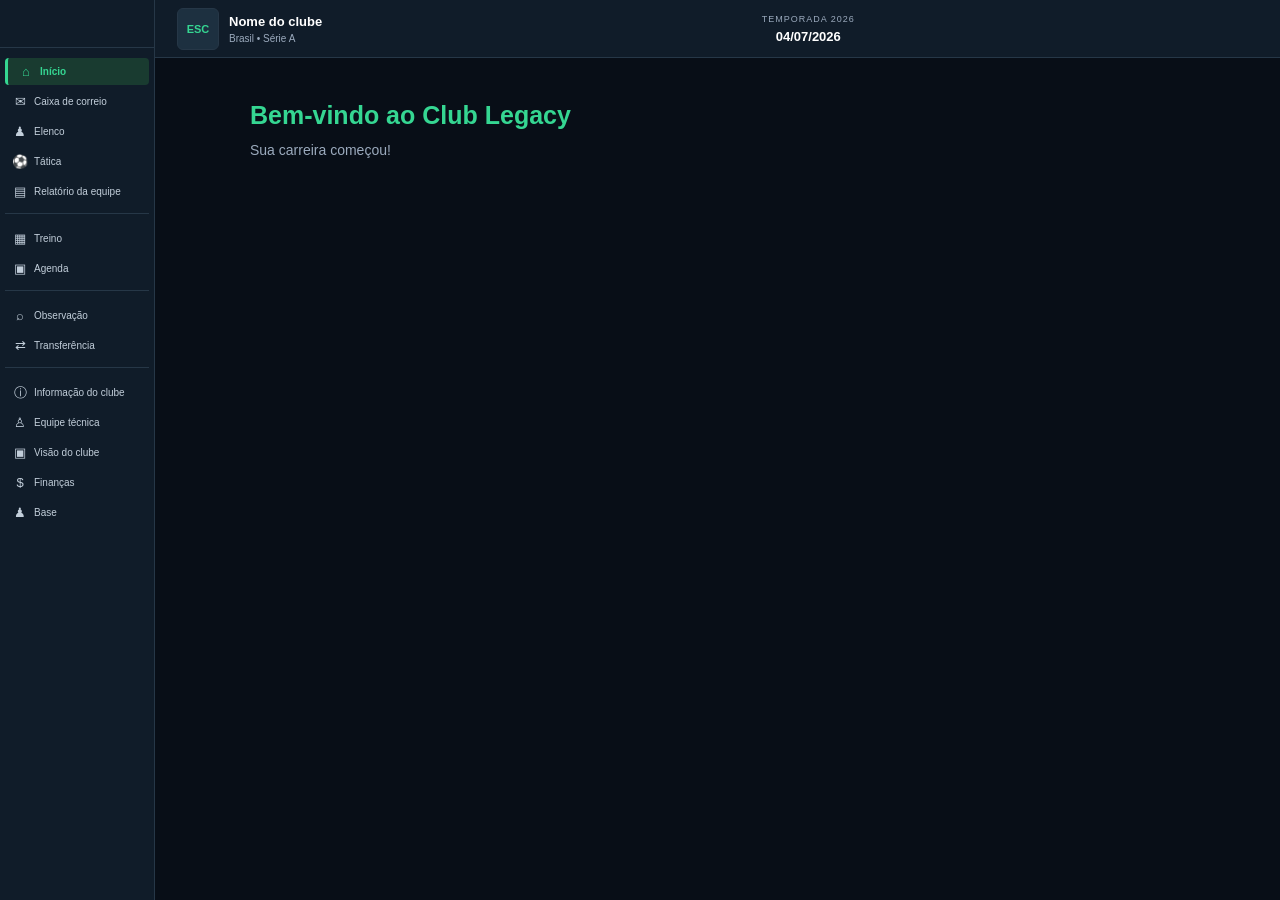
==== pages/menu-principal.html @ f49318f5 "Primeira versão do Club Legacy" ====
<!DOCTYPE html>
<html lang="pt-BR">

<head>
    <meta charset="UTF-8">
    <meta name="viewport" content="width=device-width, initial-scale=1.0">


    <link rel="stylesheet" href="../styles/barras-fixas.css">
    <link rel="stylesheet" href="../styles/menu-principal.css">
</head>

<body>

    <header class="top-bar">

        <div class="club-info">
            <div class="club-crest" id="club-crest">
                <span>ESC</span>
            </div>

            <div class="club-data">
                <strong id="club-name">Nome do clube</strong>
                <span id="club-competition">Brasil • Série A</span>
            </div>
        </div>

        <div class="career-info">
            <span>TEMPORADA 2026</span>
            <strong id="career-date">04/07/2026</strong>
        </div>

        <button class="advance-button" id="advance-day">
            Avançar dia
            <span>▶</span>
        </button>

    </header>

    <aside class="side-bar">

    <div class="sidebar-club">
        <img id="sidebar-club-logo" src="" alt="Escudo do clube">
    </div>

    <nav class="main-navigation">

            <div class="navigation-group">
                <button class="nav-button active" data-section="inicio"><span class="nav-icon">⌂</span><span>Início</span></button>
                <button class="nav-button" data-section="correio"><span class="nav-icon">✉</span><span>Caixa de correio</span></button>
                <button class="nav-button" data-section="elenco"><span class="nav-icon">♟</span><span>Elenco</span></button>
                <button class="nav-button" data-section="tatica"><span class="nav-icon">⚽</span><span>Tática</span></button>
                <button class="nav-button" data-section="relatorio"><span class="nav-icon">▤</span><span>Relatório da equipe</span></button>
            </div>

            <div class="navigation-group">
                <button class="nav-button" data-section="treino"><span class="nav-icon">▦</span><span>Treino</span></button>
                <button class="nav-button" data-section="agenda"><span class="nav-icon">▣</span><span>Agenda</span></button>
            </div>

            <div class="navigation-group">
                <button class="nav-button" data-section="observacao"><span class="nav-icon">⌕</span><span>Observação</span></button>
                <button class="nav-button" data-section="transferencia"><span class="nav-icon">⇄</span><span>Transferência</span></button>
            </div>

            <div class="navigation-group">
                <button class="nav-button" data-section="informacao-clube"><span class="nav-icon">ⓘ</span><span>Informação do clube</span></button>
                <button class="nav-button" data-section="equipe-tecnica"><span class="nav-icon">♙</span><span>Equipe técnica</span></button>
                <button class="nav-button" data-section="visao-clube"><span class="nav-icon">▣</span><span>Visão do clube</span></button>
                <button class="nav-button" data-section="financas"><span class="nav-icon">$</span><span>Finanças</span></button>
                <button class="nav-button" data-section="base"><span class="nav-icon">♟</span><span>Base</span></button>
            </div>

        </nav>

    </aside>

    <main class="main-content">
        <section id="game-content">
            <h2>Bem-vindo ao Club Legacy</h2>
            <p>Sua carreira começou!</p>
        </section>
    </main>

    <script src="../scripts/barras-fixas.js"></script>
    <script src="../scripts/menu-principal.js"></script>

</body>
</html>
---- styles/barras-fixas.css ----
/* ==============================
   BARRAS FIXAS - CLUB LEGACY
============================== */

:root {
    --background: #080e17;
    --panel: #101c29;
    --panel-light: #142333;
    --border: #263747;
    --green: #35d692;
    --text: #ffffff;
    --text-muted: #9baabd;
}

/* BARRA SUPERIOR */

.top-bar {
    position: fixed;
    top: 0;
    left: 0;
    width: 100%;
    height: 58px;

    display: flex;
    align-items: center;
    justify-content: space-between;

    padding: 0 22px;
    background: var(--panel);
    border-bottom: 1px solid var(--border);

    z-index: 1000;
}

/* IDENTIDADE DO JOGO */

.game-brand {
    display: flex;
    flex-direction: column;
    min-width: 210px;
}

.game-brand h1 {
    color: var(--green);
    font-size: 23px;
    font-weight: 900;
    letter-spacing: 3px;
}

.game-brand span {
    color: var(--text-muted);
    font-size: 8px;
    letter-spacing: 2px;
}

/* INFORMAÇÕES DO CLUBE */

.club-info {
    display: flex;
    align-items: center;
    gap: 10px;
}

.club-crest {
    width: 42px;
    height: 42px;

    display: flex;
    align-items: center;
    justify-content: center;

    background: #1d3040;
    border: 1px solid var(--border);
    border-radius: 6px;

    color: var(--green);
    font-size: 11px;
    font-weight: bold;
}

.club-data {
    display: flex;
    flex-direction: column;
    gap: 4px;
}

.club-data strong {
    color: var(--text);
    font-size: 13px;
}

.club-data span {
    color: var(--text-muted);
    font-size: 10px;
}

/* TEMPORADA E DATA */

.career-info {
    display: flex;
    flex-direction: column;
    align-items: center;
    gap: 5px;
}

.career-info span {
    color: var(--text-muted);
    font-size: 9px;
    letter-spacing: 1px;
}

.career-info strong {
    color: var(--text);
    font-size: 13px;
}

/* AVANÇAR DIA */

.advance-button {
    display: flex;
    align-items: center;
    gap: 10px;

    padding: 11px 16px;

    background: var(--green);
    border: none;
    border-radius: 4px;

    color: #07140f;
    font-size: 12px;
    font-weight: bold;

    cursor: pointer;
}

.advance-button:hover {
    background: #55e6a6;
}

/* ==============================
   BARRA LATERAL
============================== */

.side-bar {
    position: fixed;
    top: 76px;
    left: 0;
    bottom: 0;

    width: 170px;

    background: var(--panel);
    border-right: 1px solid var(--border);

    overflow-y: auto;
    overflow-x: hidden;

    z-index: 900;
}

/* NAVEGAÇÃO */

.main-navigation {
    display: flex;
    flex-direction: column;
    padding: 10px 8px 20px;
}

/* GRUPOS DE BOTÕES */

.navigation-group {
    display: flex;
    flex-direction: column;
    gap: 3px;

    padding: 8px 0;
    border-bottom: 1px solid var(--border);
}

.navigation-group:last-child {
    border-bottom: none;
}

/* BOTÕES */

.nav-button {
    width: 100%;
    min-height: 38px;

    display: flex;
    align-items: center;
    gap: 12px;

    padding: 0 12px;

    background: transparent;
    border: none;
    border-radius: 4px;

    color: #c2ceda;
    font-size: 12px;
    text-align: left;

    cursor: pointer;
    transition: 0.15s;
}

.nav-button:hover {
    background: #1a2b3b;
    color: var(--text);
}

/* BOTÃO SELECIONADO */

.nav-button.active {
    background: #193b30;
    color: var(--green);
    font-weight: bold;

    border-left: 3px solid var(--green);
    padding-left: 9px;
}

/* ÍCONES */

.nav-icon {
    width: 18px;
    flex-shrink: 0;

    color: inherit;
    font-size: 17px;
    text-align: center;
}

/* BARRA DE ROLAGEM */

.side-bar::-webkit-scrollbar {
    width: 5px;
}

.side-bar::-webkit-scrollbar-thumb {
    background: #34485b;
    border-radius: 5px;
}
/* ESCUDO DO CLUBE NA BARRA LATERAL */

.sidebar-club {
    width: 100%;
    height: 76px;
    display: flex;
    justify-content: center;
    align-items: center;
    border-bottom: 1px solid var(--border);
    margin-bottom: 8px;
}

.sidebar-club img {
    width: 42px;
    height: 42px;
    object-fit: contain;
    display: block;
}
/* BARRA LATERAL - ALTURA TOTAL */

.side-bar {
    position: fixed;
    top: 0;
    left: 0;
    bottom: 0;

    width: 155px;

    background: var(--panel);
    border-right: 1px solid var(--border);

    overflow: hidden;
    z-index: 1001;
}


/* BARRA SUPERIOR - COMEÇA DEPOIS DA LATERAL */

.top-bar {
    position: fixed;
    top: 0;
    left: 155px;
    right: 0;

    height: 58px;

    display: flex;
    align-items: center;
    justify-content: space-between;

    padding: 0 22px;

    background: var(--panel);
    border-bottom: 1px solid var(--border);

    z-index: 1000;
}
/* COMPACTAR NAVEGAÇÃO */

.sidebar-club {
    height: 60px;
    margin-bottom: 3px;
}

.sidebar-club img {
    width: 34px;
    height: 34px;
}

.navigation-group {
    margin-bottom: 8px;
}

.nav-button {
    min-height: 32px;
    padding: 5px 9px;
    font-size: 11px;
}
/* NAVEGAÇÃO COMPACTA */

.side-bar {
    overflow: hidden;
}

.sidebar-club {
    height: 48px;
    margin-bottom: 2px;
    padding: 3px 0;
}

.sidebar-club img {
    width: 30px;
    height: 30px;
}

.main-navigation {
    padding: 0 5px;
}

.navigation-group {
    margin-bottom: 3px;
}

.nav-button {
    min-height: 27px;
    height: 27px;
    padding: 3px 6px;
    font-size: 10px;
    gap: 5px;
}

.nav-icon {
    font-size: 13px;
}
---- styles/menu-principal.css ----
/* ==============================
   MENU PRINCIPAL - CLUB LEGACY
============================== */

* {
    margin: 0;
    padding: 0;
    box-sizing: border-box;
}

html, body {
    width: 100%;
    height: 100%;
    overflow: hidden;
}

body {
    background: #080e17;
    color: white;
    font-family: Arial, sans-serif;
}

/* CONTEÚDO CENTRAL */

.main-content {
    position: fixed;

    top: 76px;
    left: 225px;
    right: 0;
    bottom: 0;

    padding: 25px;

    overflow-y: auto;
}

/* ÁREA DAS SEÇÕES */

#game-content {
    width: 100%;
    min-height: 100%;
}

#game-content h2 {
    color: #35d692;
    font-size: 25px;
    margin-bottom: 12px;
}

#game-content p {
    color: #9baabd;
    font-size: 14px;
}
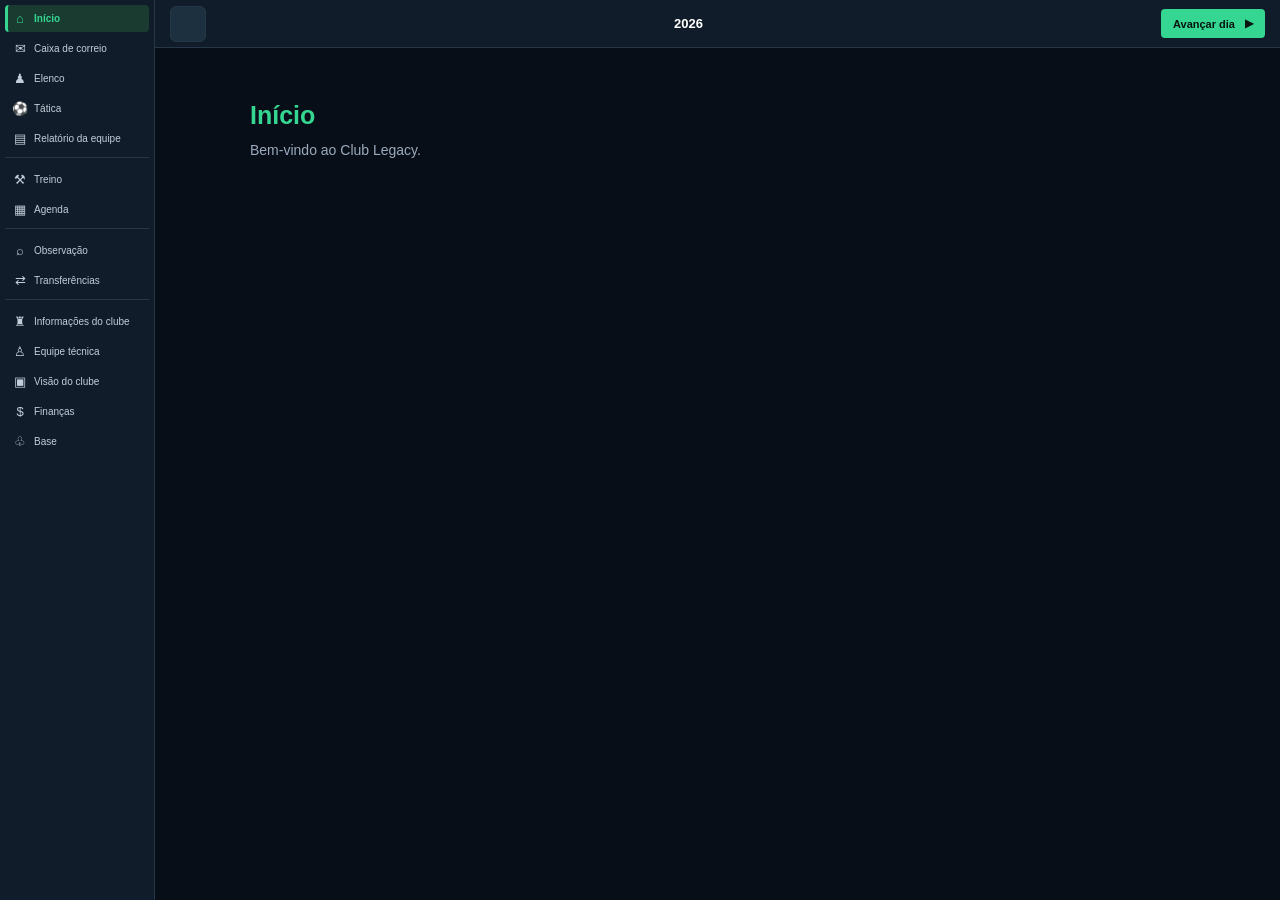
==== commit fa570bf9: "Atualiza menu principal do Club Legacy" ====
--- a/pages/menu-principal.html
+++ b/pages/menu-principal.html
@@ -6,6 +6,7 @@
     <meta charset="UTF-8">
     <meta name="viewport" content="width=device-width, initial-scale=1.0">
 
+    <title>Club Legacy</title>
 
     <link rel="stylesheet" href="../styles/barras-fixas.css">
     <link rel="stylesheet" href="../styles/menu-principal.css">
@@ -13,78 +14,150 @@
 
 <body>
 
-    <header class="top-bar">
-
-        <div class="club-info">
-            <div class="club-crest" id="club-crest">
-                <span>ESC</span>
-            </div>
-
-            <div class="club-data">
-                <strong id="club-name">Nome do clube</strong>
-                <span id="club-competition">Brasil • Série A</span>
-            </div>
-        </div>
-
-        <div class="career-info">
-            <span>TEMPORADA 2026</span>
-            <strong id="career-date">04/07/2026</strong>
-        </div>
-
-        <button class="advance-button" id="advance-day">
-            Avançar dia
-            <span>▶</span>
-        </button>
-
-    </header>
-
+    <!-- BARRA LATERAL -->
     <aside class="side-bar">
 
-    <div class="sidebar-club">
-        <img id="sidebar-club-logo" src="" alt="Escudo do clube">
-    </div>
-
-    <nav class="main-navigation">
+        <nav class="main-navigation">
 
             <div class="navigation-group">
-                <button class="nav-button active" data-section="inicio"><span class="nav-icon">⌂</span><span>Início</span></button>
-                <button class="nav-button" data-section="correio"><span class="nav-icon">✉</span><span>Caixa de correio</span></button>
-                <button class="nav-button" data-section="elenco"><span class="nav-icon">♟</span><span>Elenco</span></button>
-                <button class="nav-button" data-section="tatica"><span class="nav-icon">⚽</span><span>Tática</span></button>
-                <button class="nav-button" data-section="relatorio"><span class="nav-icon">▤</span><span>Relatório da equipe</span></button>
+
+                <button class="nav-button active" data-section="inicio">
+                    <span class="nav-icon">⌂</span>
+                    Início
+                </button>
+
+                <button class="nav-button" data-section="caixa-de-correio">
+                    <span class="nav-icon">✉</span>
+                    Caixa de correio
+                </button>
+
+                <button class="nav-button" data-section="elenco">
+                    <span class="nav-icon">♟</span>
+                    Elenco
+                </button>
+
+                <button class="nav-button" data-section="tatica">
+                    <span class="nav-icon">⚽</span>
+                    Tática
+                </button>
+
+                <button class="nav-button" data-section="relatorio-equipe">
+                    <span class="nav-icon">▤</span>
+                    Relatório da equipe
+                </button>
+
             </div>
 
             <div class="navigation-group">
-                <button class="nav-button" data-section="treino"><span class="nav-icon">▦</span><span>Treino</span></button>
-                <button class="nav-button" data-section="agenda"><span class="nav-icon">▣</span><span>Agenda</span></button>
+
+                <button class="nav-button" data-section="treino">
+                    <span class="nav-icon">⚒</span>
+                    Treino
+                </button>
+
+                <button class="nav-button" data-section="agenda">
+                    <span class="nav-icon">▦</span>
+                    Agenda
+                </button>
+
             </div>
 
             <div class="navigation-group">
-                <button class="nav-button" data-section="observacao"><span class="nav-icon">⌕</span><span>Observação</span></button>
-                <button class="nav-button" data-section="transferencia"><span class="nav-icon">⇄</span><span>Transferência</span></button>
+
+                <button class="nav-button" data-section="observacao">
+                    <span class="nav-icon">⌕</span>
+                    Observação
+                </button>
+
+                <button class="nav-button" data-section="transferencias">
+                    <span class="nav-icon">⇄</span>
+                    Transferências
+                </button>
+
             </div>
 
             <div class="navigation-group">
-                <button class="nav-button" data-section="informacao-clube"><span class="nav-icon">ⓘ</span><span>Informação do clube</span></button>
-                <button class="nav-button" data-section="equipe-tecnica"><span class="nav-icon">♙</span><span>Equipe técnica</span></button>
-                <button class="nav-button" data-section="visao-clube"><span class="nav-icon">▣</span><span>Visão do clube</span></button>
-                <button class="nav-button" data-section="financas"><span class="nav-icon">$</span><span>Finanças</span></button>
-                <button class="nav-button" data-section="base"><span class="nav-icon">♟</span><span>Base</span></button>
+
+                <button class="nav-button" data-section="informacoes-clube">
+                    <span class="nav-icon">♜</span>
+                    Informações do clube
+                </button>
+
+                <button class="nav-button" data-section="equipe-tecnica">
+                    <span class="nav-icon">♙</span>
+                    Equipe técnica
+                </button>
+
+                <button class="nav-button" data-section="visao-clube">
+                    <span class="nav-icon">▣</span>
+                    Visão do clube
+                </button>
+
+                <button class="nav-button" data-section="financas">
+                    <span class="nav-icon">$</span>
+                    Finanças
+                </button>
+
+                <button class="nav-button" data-section="base">
+                    <span class="nav-icon">♧</span>
+                    Base
+                </button>
+
             </div>
 
         </nav>
 
     </aside>
 
+
+    <!-- BARRA SUPERIOR -->
+    
+
+<header class="top-bar">
+
+    <div class="club-info">
+
+        <div class="club-crest">
+            <img id="sidebar-club-logo" src="" alt="Escudo do clube">
+        </div>
+
+        <div class="club-data">
+            <strong id="top-club-name"></strong>
+        </div>
+
+    </div>
+
+    <div class="career-info">
+        <strong id="career-date">2026</strong>
+    </div>
+
+    <button class="advance-button" id="advance-day">
+        Avançar dia
+        <span>▶</span>
+    </button>
+
+</header>
+
+
+
+
+    <!-- CONTEÚDO DO JOGO -->
     <main class="main-content">
+
         <section id="game-content">
-            <h2>Bem-vindo ao Club Legacy</h2>
-            <p>Sua carreira começou!</p>
+
+            <h2>Início</h2>
+
+            <p>Bem-vindo ao Club Legacy.</p>
+
         </section>
+
     </main>
 
-    <script src="../scripts/barras-fixas.js"></script>
+
+    <!-- JAVASCRIPT -->
     <script src="../scripts/menu-principal.js"></script>
 
 </body>
-</html>+
+</html>
--- a/styles/barras-fixas.css
+++ b/styles/barras-fixas.css
@@ -13,13 +13,150 @@
     --text-muted: #9baabd;
 }
 
-/* BARRA SUPERIOR */
+* {
+    box-sizing: border-box;
+}
+
+/* ==============================
+   BARRA LATERAL
+============================== */
+
+.side-bar {
+    position: fixed;
+    top: 58;
+    left: 0;
+    bottom: 0;
+    width: 155px;
+
+    background: var(--panel);
+    border-right: 1px solid var(--border);
+
+    overflow: hidden;
+    z-index: 1001;
+}
+
+/* ESCUDO DO CLUBE */
+
+.sidebar-club {
+    width: 100%;
+    height: 48px;
+    min-height: 48px;
+
+    display: flex;
+    justify-content: center;
+    align-items: center;
+
+    border-bottom: 1px solid var(--border);
+    margin-bottom: 2px;
+    padding: 3px 0;
+}
+
+.sidebar-club img {
+    width: 30px;
+    height: 30px;
+    object-fit: contain;
+}
+
+/* NAVEGAÇÃO */
+
+.main-navigation {
+    display: flex;
+    flex-direction: column;
+    padding: 0 5px;
+    overflow: hidden;
+}
+
+/* GRUPOS */
+
+.navigation-group {
+    display: flex;
+    flex-direction: column;
+    gap: 3px;
+
+    padding: 5px 0;
+    margin-bottom: 3px;
+
+    border-bottom: 1px solid var(--border);
+}
+
+.navigation-group:last-child {
+    border-bottom: none;
+}
+
+/* BOTÕES */
+
+.nav-button {
+    width: 100%;
+    min-height: 27px;
+    height: 27px;
+    flex-shrink: 0;
+
+    display: flex;
+    align-items: center;
+    gap: 5px;
+
+    padding: 3px 6px;
+
+    background: transparent;
+    border: none;
+    border-radius: 4px;
+
+    color: #c2ceda;
+    font-size: 10px;
+    text-align: left;
+
+    cursor: pointer;
+    transition: 0.15s;
+}
+
+.nav-button:hover {
+    background: #1a2b3b;
+    color: var(--text);
+}
+
+/* BOTÃO ATIVO */
+
+.nav-button.active {
+    background: #193b30;
+    color: var(--green);
+    font-weight: bold;
+
+    border-left: 3px solid var(--green);
+    padding-left: 3px;
+}
+
+/* ÍCONES */
+
+.nav-icon {
+    width: 18px;
+    flex-shrink: 0;
+
+    color: inherit;
+    font-size: 13px;
+    text-align: center;
+}
+
+/* ROLAGEM DA NAVEGAÇÃO */
+
+.main-navigation::-webkit-scrollbar {
+    width: 4px;
+}
+
+.main-navigation::-webkit-scrollbar-thumb {
+    background: #34485b;
+    border-radius: 5px;
+}
+
+/* ==============================
+   BARRA SUPERIOR
+============================== */
 
 .top-bar {
     position: fixed;
     top: 0;
-    left: 0;
-    width: 100%;
+    left: 155px;
+    right: 0;
+
     height: 58px;
 
     display: flex;
@@ -27,6 +164,7 @@
     justify-content: space-between;
 
     padding: 0 22px;
+
     background: var(--panel);
     border-bottom: 1px solid var(--border);
 
@@ -138,223 +276,126 @@
 .advance-button:hover {
     background: #55e6a6;
 }
-
-/* ==============================
-   BARRA LATERAL
-============================== */
-
-.side-bar {
-    position: fixed;
-    top: 76px;
-    left: 0;
-    bottom: 0;
-
-    width: 170px;
-
-    background: var(--panel);
-    border-right: 1px solid var(--border);
-
-    overflow-y: auto;
-    overflow-x: hidden;
-
-    z-index: 900;
-}
-
-/* NAVEGAÇÃO */
-
-.main-navigation {
-    display: flex;
-    flex-direction: column;
-    padding: 10px 8px 20px;
-}
-
-/* GRUPOS DE BOTÕES */
-
-.navigation-group {
-    display: flex;
-    flex-direction: column;
-    gap: 3px;
-
-    padding: 8px 0;
-    border-bottom: 1px solid var(--border);
-}
-
-.navigation-group:last-child {
-    border-bottom: none;
-}
-
-/* BOTÕES */
-
-.nav-button {
-    width: 100%;
-    min-height: 38px;
-
-    display: flex;
-    align-items: center;
-    gap: 12px;
-
-    padding: 0 12px;
-
-    background: transparent;
-    border: none;
-    border-radius: 4px;
-
-    color: #c2ceda;
-    font-size: 12px;
-    text-align: left;
-
-    cursor: pointer;
-    transition: 0.15s;
-}
-
-.nav-button:hover {
-    background: #1a2b3b;
-    color: var(--text);
-}
-
-/* BOTÃO SELECIONADO */
-
-.nav-button.active {
-    background: #193b30;
-    color: var(--green);
-    font-weight: bold;
-
-    border-left: 3px solid var(--green);
-    padding-left: 9px;
-}
-
-/* ÍCONES */
-
-.nav-icon {
-    width: 18px;
-    flex-shrink: 0;
-
-    color: inherit;
-    font-size: 17px;
-    text-align: center;
-}
-
-/* BARRA DE ROLAGEM */
-
-.side-bar::-webkit-scrollbar {
-    width: 5px;
-}
-
-.side-bar::-webkit-scrollbar-thumb {
-    background: #34485b;
-    border-radius: 5px;
-}
-/* ESCUDO DO CLUBE NA BARRA LATERAL */
-
-.sidebar-club {
-    width: 100%;
-    height: 76px;
-    display: flex;
-    justify-content: center;
-    align-items: center;
-    border-bottom: 1px solid var(--border);
-    margin-bottom: 8px;
-}
-
-.sidebar-club img {
+.club-crest {
     width: 42px;
     height: 42px;
+    min-width: 42px;
+    flex-shrink: 0;
+
+    display: flex;
+    align-items: center;
+    justify-content: center;
+
+    overflow: hidden;
+}
+
+.club-crest img {
+    width: 34px;
+    height: 34px;
+    max-width: 34px;
+    max-height: 34px;
     object-fit: contain;
     display: block;
 }
-/* BARRA LATERAL - ALTURA TOTAL */
-
-.side-bar {
-    position: fixed;
-    top: 0;
-    left: 0;
-    bottom: 0;
-
-    width: 155px;
-
-    background: var(--panel);
-    border-right: 1px solid var(--border);
-
-    overflow: hidden;
-    z-index: 1001;
-}
-
-
-/* BARRA SUPERIOR - COMEÇA DEPOIS DA LATERAL */
-
-.top-bar {
-    position: fixed;
-    top: 0;
-    left: 155px;
-    right: 0;
-
-    height: 58px;
-
-    display: flex;
-    align-items: center;
-    justify-content: space-between;
-
-    padding: 0 22px;
-
-    background: var(--panel);
-    border-bottom: 1px solid var(--border);
-
-    z-index: 1000;
-}
-/* COMPACTAR NAVEGAÇÃO */
-
-.sidebar-club {
-    height: 60px;
-    margin-bottom: 3px;
-}
-
-.sidebar-club img {
+.top-bar .club-info {
+    display: flex;
+    align-items: center;
+    gap: 10px;
+    flex-shrink: 0;
+}
+
+.top-bar .club-crest {
+    width: 42px;
+    height: 42px;
+    flex-shrink: 0;
+    display: flex;
+    align-items: center;
+    justify-content: center;
+}
+
+.top-bar .club-crest img {
     width: 34px;
     height: 34px;
-}
-
-.navigation-group {
-    margin-bottom: 8px;
-}
-
-.nav-button {
-    min-height: 32px;
-    padding: 5px 9px;
-    font-size: 11px;
-}
-/* NAVEGAÇÃO COMPACTA */
-
-.side-bar {
-    overflow: hidden;
-}
-
-.sidebar-club {
+    object-fit: contain;
+}
+
+/* BARRA SUPERIOR COMPACTA */
+
+.top-bar {
+    left: 155px;
     height: 48px;
-    margin-bottom: 2px;
-    padding: 3px 0;
-}
-
-.sidebar-club img {
+    padding: 0 15px;
+}
+
+/* ESCUDO */
+
+.top-bar .club-crest {
+    width: 36px;
+    height: 36px;
+    min-width: 36px;
+}
+
+.top-bar .club-crest img {
     width: 30px;
     height: 30px;
-}
-
-.main-navigation {
-    padding: 0 5px;
-}
-
-.navigation-group {
-    margin-bottom: 3px;
-}
-
-.nav-button {
-    min-height: 27px;
-    height: 27px;
-    padding: 3px 6px;
-    font-size: 10px;
-    gap: 5px;
-}
-
-.nav-icon {
+    object-fit: contain;
+}
+
+/* INFORMAÇÕES */
+
+.top-bar .club-data strong {
+    font-size: 12px;
+}
+
+.top-bar .club-data span {
+    font-size: 9px;
+}
+
+/* BOTÃO */
+
+.top-bar .advance-button {
+    padding: 8px 12px;
+    font-size: 11px;
+}
+
+/* BARRA LATERAL */
+
+.side-bar {
+    top: 48px;
+}
+
+/* AJUSTE FINAL DAS BARRAS */
+
+.side-bar {
+    top: 0 !important;
+    bottom: 0;
+    height: 100%;
+}
+
+.top-bar {
+    left: 155px;
+    height: 48px;
+}
+
+/* INFORMAÇÕES DO CLUBE */
+
+.club-info {
+    display: flex;
+    align-items: center;
+    gap: 10px;
+}
+
+.club-data {
+    justify-content: center;
+}
+
+/* DATA */
+
+.career-info span {
+    display: none;
+}
+
+.career-info strong {
     font-size: 13px;
-}+}
+
